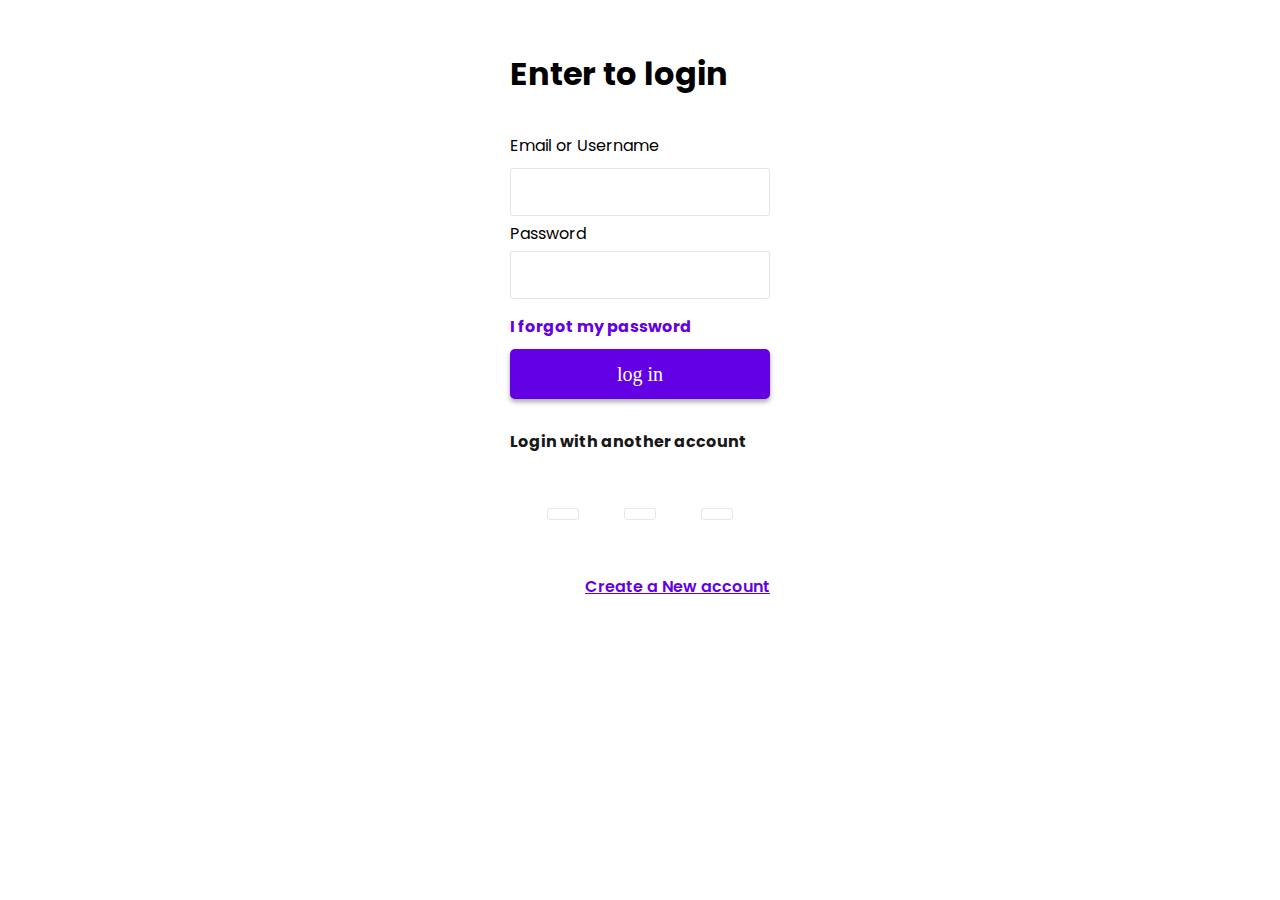
==== loginform.html @ c9dd707e "Add files via upload" ====
<!DOCTYPE html>
<html lang="en">
<head>
    <meta charset="UTF-8">
    <meta name="viewport" content="width=device-width, initial-scale=1.0">
    <title>login to HaveAride</title>
    
    <style>
        @import url('https://fonts.googleapis.com/css2?family=Poppins:wght@100;200;300;400;500;600;700;800;900&display=swap');

        *{
            margin:0;
            padding:0;
            box-sizing: border-box;
        }

        :root {
            --main-color:#6400e4;
            --box-shadow:0px 3px 5px 0px rgba(0,0,0,0.34);
            --hover-shadow:0px 4px 4px 0px rgba(3,3,3,0.561);
            --nav-shadow:0px 0px 10px 0px rgba(0,0,0,0.100);
            --light-black:#141c3a;
        }

        body{
            font-family:"Poppins","sans-serif";
        }

        .container{
            padding: 30px;
            width:20rem;
            margin: 20px auto;  
        }

        form{
            display:flex;
            flex-direction: column;
            margin: 30px 0;
        }

        form label{
            margin:5px 0;
        }

        form input[type="text"],input[type="password"] {
            height:3rem;
            margin:5px 0;
            border:0.5px solid #b8b8b85d;
            border-radius: 3px;
            padding:0 15px;
            font-size: 20px;
            font-family: "Nunito", "sans-serif";
        }

        form a{
            margin:10px 0;
            text-decoration: none;
            color:var(--main-color);
            font-weight:bold;
        }

        form input[type="submit"] {
            height:50px;
            background:var(--main-color);
            font-size: 20px;
            font-family: "Nunito" , "sans-serif";
            border:none;
            border-radius:5px;
            color:white;
            box-shadow: var(--box-shadow);
            cursor:pointer;
        }

        form input[type="submit"]:hover{
            box-shadow:var(--hover-shadow);
            transform:translateY(-3px);
        }

        .footer h3{
            font-size:16px;
            opacity:0.9;
        }

        .footer .images{
            display:flex;
            align-items:center;
            height:10vh;
            justify-content: space-around;
            margin:15px;
        }

        .footer .images img{
            width:2rem;
            border:1px solid #e7e7e7;
            padding:5px;
            border-radius: 3px;
            transition:0.3s ease;
        }

        .footer .images img:hover{
            box-shadow:var(--box-shadow);
            cursor:pointer;
        }

        .footer a{
            float: right;
            color:var(--main-color); 
        }
    </style>
</head>
<body>
    <div class="container">
       
        <div class="header">
            <h1>Enter to login</h1>
        </div>
       
        <form action="">
            <label for="" >Email or Username</label>
            <input type="text" name="" id="" required

            <label for="">Password</label>
            <input type="password" name="" id="" required>

            <a href="#"> I forgot my password</a>

            <input type="submit" value="log in">
        </form>
    
        <div class="footer">
            <h3>Login with another account</h3>
            <div class="images">
                <img src="img/google logo.png" alt="">
                <img src="img/facebook logo.png" alt="">
                <img src="img/linkedin logo.png" alt="">
            </div>
            <a href="#" style="font-weight:600; "onclick="
                window.location.href = 'signinform.html';
            "> Create a New account </a>
        </div>
    </div> 
</body>
</html>
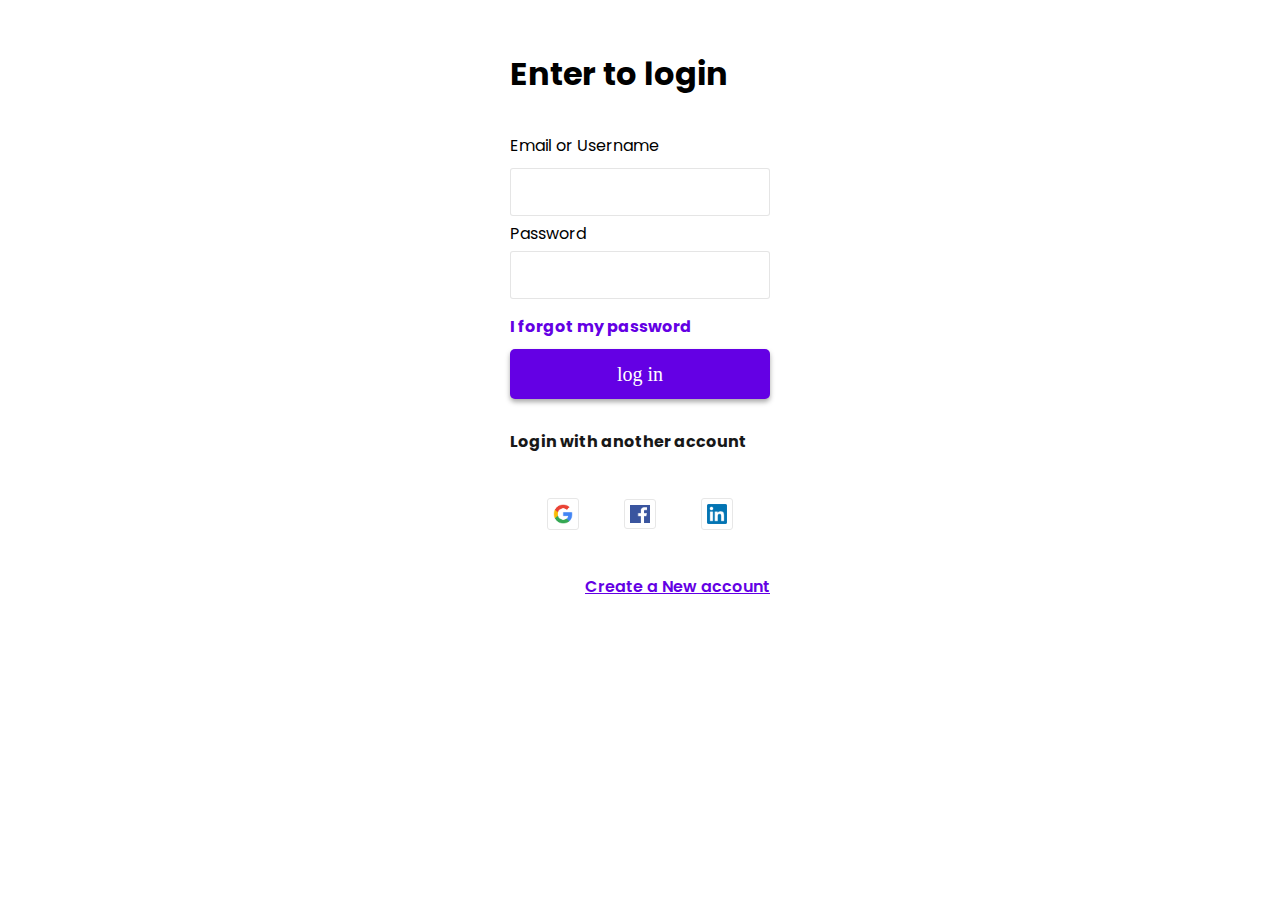
==== commit 13362735: "Update loginform.html" ====
--- a/loginform.html
+++ b/loginform.html
@@ -134,10 +134,10 @@
                 <img src="img/facebook logo.png" alt="">
                 <img src="img/linkedin logo.png" alt="">
             </div>
-            <a href="#" style="font-weight:600; "onclick="
+            <a href="#" style="font-weight:600;"  type="button" value="Redirect" onclick="
                 window.location.href = 'signinform.html';
             "> Create a New account </a>
         </div>
     </div> 
 </body>
-</html>+</html>
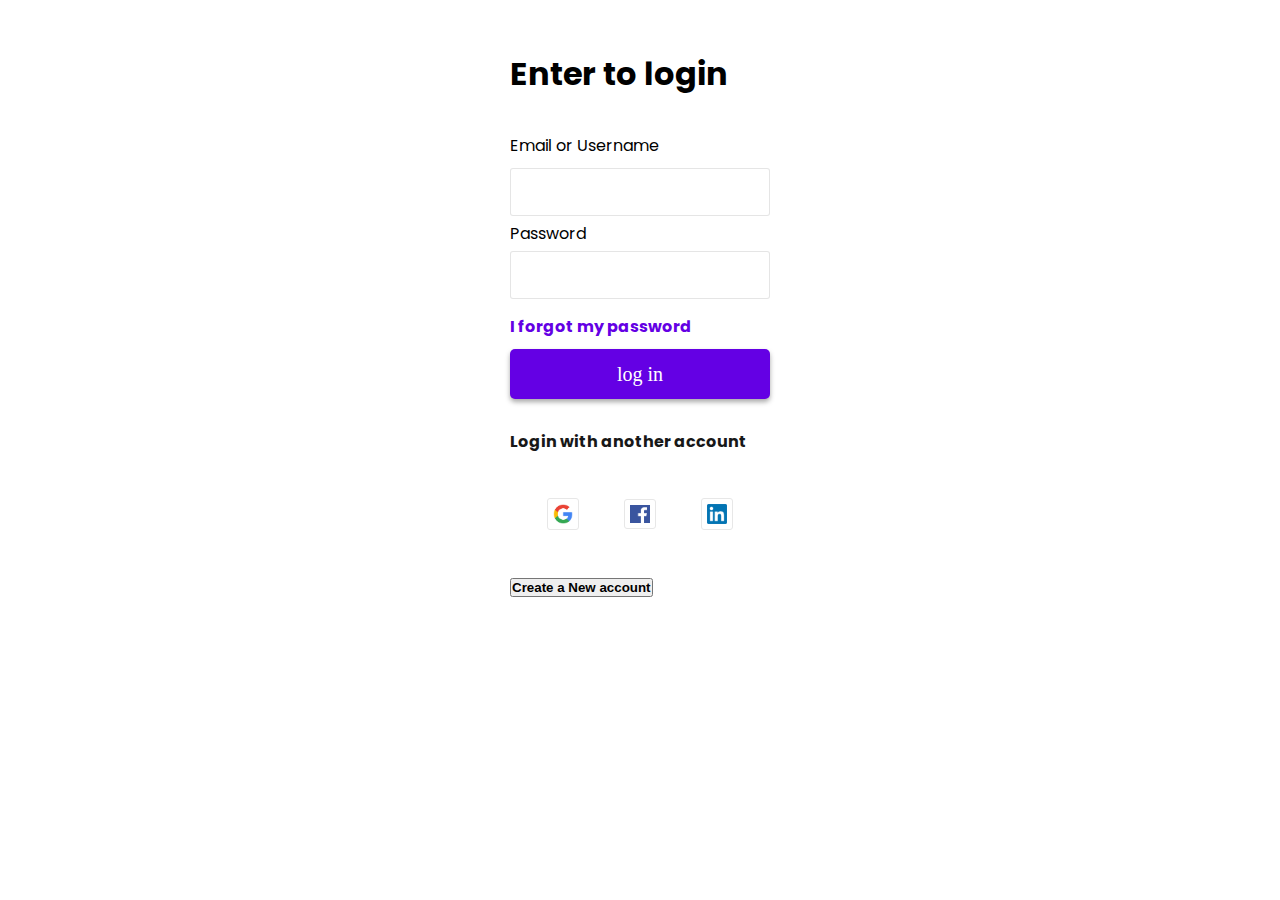
==== commit e8e75fb1: "Update loginform.html" ====
--- a/loginform.html
+++ b/loginform.html
@@ -134,9 +134,9 @@
                 <img src="img/facebook logo.png" alt="">
                 <img src="img/linkedin logo.png" alt="">
             </div>
-            <a href="#" style="font-weight:600;"  type="button" value="Redirect" onclick="
+            <input href="#" style="font-weight:600;"  type="button"  onclick="
                 window.location.href = 'signinform.html';
-            "> Create a New account </a>
+            " value="Create a New account"> 
         </div>
     </div> 
 </body>
